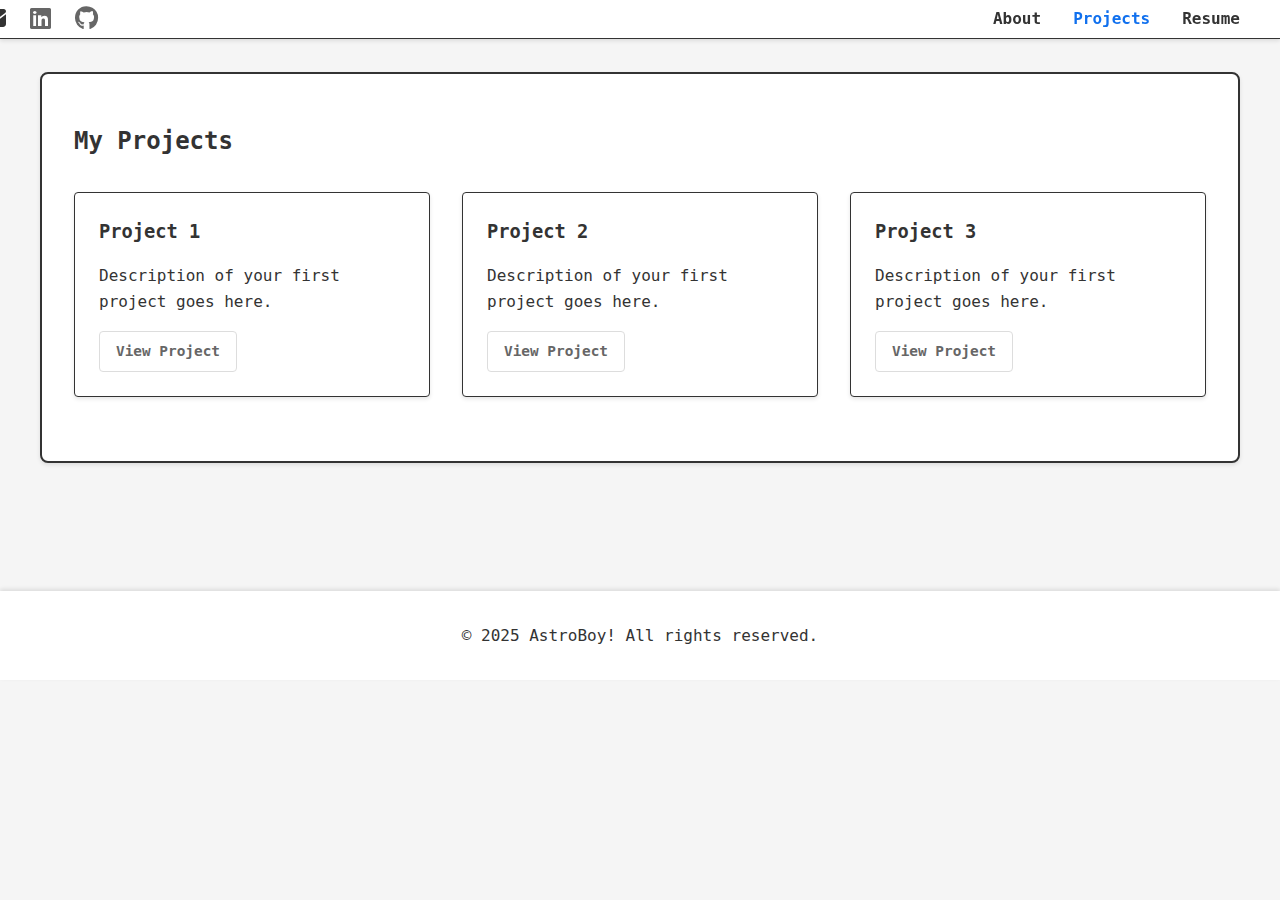
==== projects.html @ b65995aa "Initial portfolio website commit" ====
<!DOCTYPE html>
<html lang="en">
<head>
    <meta charset="UTF-8">
    <meta name="viewport" content="width=device-width, initial-scale=1.0">
    <title>Projects - Portfolio</title>
    <link rel="stylesheet" href="styles.css">
    <link rel="stylesheet" href="https://cdnjs.cloudflare.com/ajax/libs/font-awesome/6.5.1/css/all.min.css">
</head>
<body>
    <nav class="navbar">
        <div class="nav-content">
            <div class="nav-left">
                <div class="social-icons">
                    <a href="mailto:your.email@example.com" class="icon-link" title="Email">
                        <i class="fas fa-envelope"></i>
                    </a>
                    <a href="https://linkedin.com/in/yourprofile" class="icon-link" title="LinkedIn">
                        <i class="fab fa-linkedin"></i>
                    </a>
                    <a href="https://github.com/yourusername" class="icon-link" title="GitHub">
                        <i class="fab fa-github"></i>
                    </a>
                </div>
            </div>
            <ul class="nav-links">
                <li><a href="index.html">About</a></li>
                <li><a href="projects.html" class="active">Projects</a></li>
                <li><a href="resume.html">Resume</a></li>
            </ul>
        </div>
    </nav>

    <main>
        <section class="projects-section">
            <h2>My Projects</h2>
            <div class="project-grid">

            </div>
        </section>
    </main>

    <footer>
        <p>&copy; 2025 AstroBoy! All rights reserved.</p>
    </footer>

    <script src="script.js"></script>
</body>
</html>
---- styles.css ----
/* Reset and base styles */
* {
    margin: 0;
    padding: 0;
    box-sizing: border-box;
}

body {
    font-family: 'Arial', sans-serif;
    line-height: 1.6;
    color: #333;
    background-color: #f5f5f5;
}

/* Navigation */
.navbar {
    position: fixed;
    top: 0;
    width: 100%;
    background-color: #fff;
    box-shadow: 0 2px 4px rgba(0, 0, 0, 0.1);
    z-index: 1000;
    border-bottom: solid;
    border-width: 1px;
}

.nav-content {
    max-width: 1200px;
    margin: 0 auto;
    display: flex;
    justify-content: space-between;
    align-items: center;
}

.nav-left {
    display: flex;
    align-items: center;
    gap: 2rem;
}

.logo {
    font-size: 1.5rem;
    font-weight: bold;
}

.social-icons {
    display: flex;
    gap: 1.5rem;
    transform: translateX(-50%);
}

.icon-link {
    color: #666;
    font-size: 1.5rem;
    transition: color 0.3s ease;
}

.icon-link:hover {
    color: #333;
}

.nav-links {
    display: flex;
    list-style: none;
    gap: 2rem;
}

.nav-links a {
    text-decoration: none;
    color: #333;
    font-weight: bolder;
    transition: color 0.3s ease;
}

.nav-links a:hover,
.nav-links a.active {
    color: #1070ee;
    
}

/* Main content */
main {
    margin-top: 40px;
    padding: 2rem;
}

/* Section styles */
.section {
    max-width: 1000px;
    margin: 0 auto;
    padding: 4rem 2rem;
    background-color: #fff;
    border-radius: 8px;
    box-shadow: 0 2px 4px rgba(0, 0, 0, 0.1);
    margin-top: 2px;
    display: grid;
    grid-template-columns: 1fr 200px;
    border-style: solid;
    border-width: 1px;
}

/* About section specific styles */
.section.about-section {
    display: grid;
    grid-template-columns: 1fr 200px;
    gap: 2rem;
}

.left-column {
    min-width: 0;
    max-width: 580px;
}

.right-column {
    justify-self: end;
    display: flex;
    flex-direction: column;
    gap: 1rem;
}

/* Projects section specific styles */
.projects-section {
    max-width: 1200px;
    margin: 0 auto;
    padding: 4rem 2rem;
    background-color: #fff;
    border-radius: 8px;
    box-shadow: 0 2px 4px rgba(0, 0, 0, 0.1);
    margin-bottom: 2rem;
    border-style:solid;
    border-width: 2px;
    padding-top: 3rem;
}

.project-grid {
    display: grid;
    grid-template-columns: repeat(auto-fit, minmax(300px, 1fr));
    gap: 2rem;
    margin-top: 2rem;
}

.project-card {
    background-color: #fff;
    padding: 1.5rem;
    border-radius: 4px;
    box-shadow: 0 2px 4px rgba(0, 0, 0, 0.1);
    transition: transform 0.3s ease;
    border-style:solid;
    border-width: 1px;
}

.project-card:hover {
    transform: translateY(-5px);
}

.project-card h3 {
    margin-bottom: 1rem;
    color: #333;
}

.project-links {
    margin-top: 1rem;
    display: flex;
    gap: 1rem;
}

.project-link {
    text-decoration: none;
    color: #666;
    font-size: 0.9rem;
    padding: 0.5rem 1rem;
    border: 1px solid #ddd;
    border-radius: 4px;
    border-style: solid;
    border-width: 1px;
    background-color: transparent;
    font-weight: 600;
    transition: all 0.3s ease;
    position: relative;
    overflow: hidden;
}

.project-link:hover {
    background-color: #5791b3;
    color: #fff;
    border-color: #5791b3;
}

/* Resume section specific styles */
.resume-section {
    max-width: 1200px;
    margin: 0 auto;
    padding: 2rem;
    background-color: #fff;
    border-radius: 8px;
    box-shadow: 0 2px 4px rgba(0, 0, 0, 0.1);
    margin-bottom: 2rem;
    border-style: solid;
    border-width: 1px;
}

.pdf-container {
    width: 100%;
    height: 800px;
    background-color: #fff;
    border-radius: 4px;
    overflow: hidden;
    box-shadow: 0 2px 4px rgba(0, 0, 0, 0.1);
    margin-top: 1rem;
    display: flex;
    justify-content: center;
    align-items: center;
}

.pdf-container embed {
    width: 100%;
    height: 100%;
    border: none;
}

/* Common styles */
.section h2 {
    color: #333;
    font-size: 2rem;
}

h1 {
    font-size: 2rem;
    margin-bottom: 0.5rem;
    color: #333;
    font-family: 'Share Tech Mono', monospace;
    letter-spacing: -0.5px;
    line-height: 1.2;
}

.profile-info h3 {
    font-size: 1.5rem;
    margin-bottom: 0.5rem;
    color: #333;
    font-family: 'Share Tech Mono', monospace;
    letter-spacing: -0.5px;
}

.profile-info .title {
    font-size: 1.2rem;
    color: #666;
    margin-bottom: 1rem;
}

.profile-info .bio {
    margin-bottom: 1rem;
    line-height: 1.6;
    justify-content: center;
}

.profile-image-container {
    width: 200px;
    height: 200px;
    border-radius: 50%;
    overflow: hidden;
    border: 3px solid #fff;
    box-shadow: 0 2px 4px rgba(0, 0, 0, 0.1);
    border-style:solid;
    border-width: 2px;
    border-color: black;
}

.profile-image {
    width: 100%;
    height: 100%;
    object-fit: cover;
    object-position: center top ;
    transform: scale(1);
}

/* Footer */
footer {
    text-align: center;
    padding: 2rem;
    background-color: #fff;
    margin-top: 4rem;
    box-shadow: 0 -2px 4px rgba(0, 0, 0, 0.1);
}

/* Responsive design */
@media (max-width: 768px) {
    .nav-content {
        flex-direction: column;
        gap: 1rem;
    }

    .nav-left {
        flex-direction: column;
        gap: 1rem;
    }

    .social-icons {
        position: static;
        transform: none;
        margin: 1rem 0;
    }
    main {
        margin-top: 90px;
        padding: 2rem;
    }
    .nav-links {
        gap: 1rem;
    }

    .section {
        padding: 2rem 1rem;
        grid-template-columns: 1fr;
        text-align: center;
    }

    .section.about-section {
        grid-template-columns: 1fr;
        display: flex;
        flex-direction: column;
        align-items: center;
    }

    .right-column {
        justify-self: center;
        order: -1;
        width: 100%;
        display: flex;
        justify-content: center;        
        margin-bottom: 1rem;
    }

    .left-column {
        width: 100%;
        text-align: center;
    }

    .profile-info {
        display: flex;
        flex-direction: column;
        align-items: center;
    }

    .profile-image-container {
        margin: 0 auto;
        width: 180px;
        height: 180px;
    }

    .project-grid {
        grid-template-columns: 1fr;
    }

    .pdf-container {
        height: 600px;
    }

    .left-column h2 {
        font-size: 1.5rem;
        letter-spacing: -1px;
        padding: 0 0.5rem;
        width: 100%;
    }
    /* Resume section specific styles */
.resume-section {
    max-width: 1200px;
    margin: 0 auto;
    padding: 2rem;
    background-color: #fff;
    border-radius: 8px;
    box-shadow: 0 2px 4px rgba(0, 0, 0, 0.1);
    margin-bottom: 2rem;
}

.pdf-container {
    width: 100%;
    height: 800px;
    background-color: #fff;
    border-radius: 4px;
    overflow: hidden;
    box-shadow: 0 2px 4px rgba(0, 0, 0, 0.1);
    margin-top: 1rem;
}

.pdf-container embed {
    width: 100%;
    height: 100%;
}

    .resume-section {
        padding: 1rem;
        margin: 0.5rem;
    }

    .bio {
        font-size: 1rem;
        text-align: center;
        padding: 0 1rem;
    }
} 
@import url('https://fonts.googleapis.com/css2?family=Rajdhani:wght@500;600;700&family=Share+Tech+Mono&display=swap');

h1, h2, h3 {
    font-family: 'Share Tech Mono', monospace;  /* Monospace with a tech feel */
}

body, p {
    font-family: 'Share Tech Mono', monospace;  /* Monospace with a tech feel */
}

.bio {
    line-height: 1.6;
    color: #333;
    font-size: 1.1rem;
    margin: 1.5rem 0;
    text-align: justify;
}

.bio strong {
    color: #0066cc;
    font-weight: 600;
}
.skill-list {
    list-style-type: disc;
    margin-left: 2rem;
    text-align: justify;
}

.education-info {
    text-align: center;
    font-family: 'Share Tech Mono', monospace;
}

.education-info .degree {
    text-wrap: balance;
    color: #333;
    font-size: 1.1rem;
}

.education-info .university {
    font-size: 1rem;
}

.education-info .location {
    color: #666;
    font-size: 0.9rem;
}

@media (max-width: 768px) {
    .education-info {
        margin-top: 1rem;
        margin-bottom: 2rem;
    }
    
    .education-info .degree {
        font-size: 1rem;
    }
    
    .education-info .university,
    .education-info .location {
        font-size: 0.9rem;
    }
}
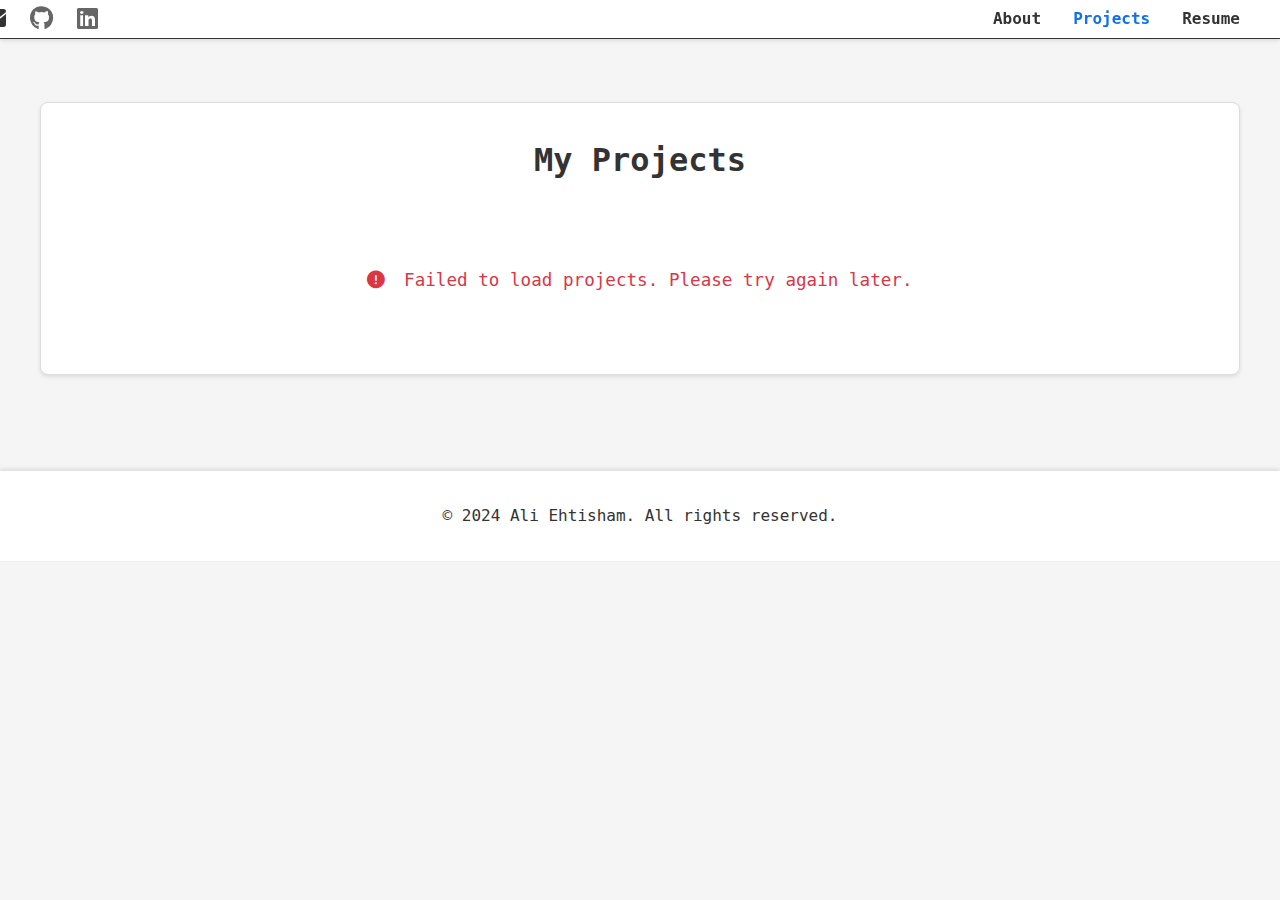
==== commit 861abf7c: "final touches to the projects page and resume page and addes download button" ====
--- a/projects.html
+++ b/projects.html
@@ -3,23 +3,23 @@
 <head>
     <meta charset="UTF-8">
     <meta name="viewport" content="width=device-width, initial-scale=1.0">
-    <title>Projects - Portfolio</title>
+    <title>My Projects</title>
     <link rel="stylesheet" href="styles.css">
-    <link rel="stylesheet" href="https://cdnjs.cloudflare.com/ajax/libs/font-awesome/6.5.1/css/all.min.css">
+    <link rel="stylesheet" href="https://cdnjs.cloudflare.com/ajax/libs/font-awesome/6.0.0/css/all.min.css">
 </head>
 <body>
     <nav class="navbar">
         <div class="nav-content">
             <div class="nav-left">
                 <div class="social-icons">
-                    <a href="mailto:your.email@example.com" class="icon-link" title="Email">
+                    <a href="mailto:maaliehtisham@gmail.com" class="icon-link" title="Email">
                         <i class="fas fa-envelope"></i>
                     </a>
-                    <a href="https://linkedin.com/in/yourprofile" class="icon-link" title="LinkedIn">
+                    <a href="https://github.com/ALIEHTISHAM" target="_blank" class="icon-link">
+                        <i class="fab fa-github"></i>
+                    </a>
+                    <a href="https://www.linkedin.com/in/ali-ehtisham-b0b3b8226/" target="_blank" class="icon-link">
                         <i class="fab fa-linkedin"></i>
-                    </a>
-                    <a href="https://github.com/yourusername" class="icon-link" title="GitHub">
-                        <i class="fab fa-github"></i>
                     </a>
                 </div>
             </div>
@@ -34,14 +34,14 @@
     <main>
         <section class="projects-section">
             <h2>My Projects</h2>
-            <div class="project-grid">
-
+            <div class="projects-grid">
+                <!-- Projects will be dynamically loaded here -->
             </div>
         </section>
     </main>
 
     <footer>
-        <p>&copy; 2025 AstroBoy! All rights reserved.</p>
+        <p>&copy; 2024 Ali Ehtisham. All rights reserved.</p>
     </footer>
 
     <script src="script.js"></script>
--- a/styles.css
+++ b/styles.css
@@ -121,69 +121,161 @@
 /* Projects section specific styles */
 .projects-section {
     max-width: 1200px;
-    margin: 0 auto;
-    padding: 4rem 2rem;
+    margin-top: 30px;
+    margin-left: auto;
+    margin-right: auto;;
+    padding: 2rem;
     background-color: #fff;
     border-radius: 8px;
     box-shadow: 0 2px 4px rgba(0, 0, 0, 0.1);
+    border: 1px solid #ddd;
+}
+
+.projects-section h2 {
     margin-bottom: 2rem;
-    border-style:solid;
-    border-width: 2px;
-    padding-top: 3rem;
-}
-
-.project-grid {
+    text-align: center;
+    font-size: 2rem;
+    color: #333;
+}
+
+.projects-grid {
     display: grid;
     grid-template-columns: repeat(auto-fit, minmax(300px, 1fr));
     gap: 2rem;
-    margin-top: 2rem;
+    padding: 1rem;
 }
 
 .project-card {
-    background-color: #fff;
+    background: #fff;
+    border-radius: 8px;
     padding: 1.5rem;
-    border-radius: 4px;
-    box-shadow: 0 2px 4px rgba(0, 0, 0, 0.1);
-    transition: transform 0.3s ease;
-    border-style:solid;
-    border-width: 1px;
+    box-shadow: 0 2px 4px rgba(0, 0, 0, 0.1);
+    border: 1px solid #ddd;
+    transition: transform 0.3s ease, box-shadow 0.3s ease;
+    display: flex;
+    flex-direction: column;
+    height: 100%;
+    min-height: 300px;
 }
 
 .project-card:hover {
     transform: translateY(-5px);
+    box-shadow: 0 4px 8px rgba(0, 0, 0, 0.15);
 }
 
 .project-card h3 {
+    margin: 0 0 1rem 0;
+    color: #333;
+    font-size: 1.3rem;
+    font-family: 'Share Tech Mono', monospace;
+}
+
+.project-description {
+    color: #666;
     margin-bottom: 1rem;
-    color: #333;
+    line-height: 1.5;
+    flex-grow: 1;
+}
+
+.project-tech {
+    color: #444;
+    font-size: 0.9rem;
+    margin-bottom: 1rem;
+}
+
+.project-stats {
+    display: flex;
+    gap: 1rem;
+    margin-bottom: 1rem;
+    color: #666;
+    font-size: 0.9rem;
+}
+
+.project-stats span {
+    display: flex;
+    align-items: center;
+    gap: 0.3rem;
 }
 
 .project-links {
-    margin-top: 1rem;
     display: flex;
     gap: 1rem;
+    margin-top: auto;
 }
 
 .project-link {
+    display: inline-flex;
+    align-items: center;
+    gap: 0.5rem;
+    padding: 0.5rem 1rem;
+    background-color: transparent;
+    color: #666;
     text-decoration: none;
-    color: #666;
+    border-radius: 4px;
     font-size: 0.9rem;
-    padding: 0.5rem 1rem;
     border: 1px solid #ddd;
-    border-radius: 4px;
-    border-style: solid;
-    border-width: 1px;
-    background-color: transparent;
     font-weight: 600;
     transition: all 0.3s ease;
-    position: relative;
-    overflow: hidden;
+    margin-bottom: 0px;
 }
 
 .project-link:hover {
     background-color: #5791b3;
-    color: #fff;
+    color: white;
     border-color: #5791b3;
+}
+
+.loading {
+    text-align: center;
+    padding: 2rem;
+    color: #666;
+    font-size: 1.1rem;
+}
+
+.loading i {
+    margin-right: 0.5rem;
+    color: #5791b3;
+}
+
+.error-message {
+    text-align: center;
+    padding: 2rem;
+    color: #dc3545;
+    font-size: 1.1rem;
+}
+
+.error-message i {
+    margin-right: 0.5rem;
+}
+
+@media (max-width: 768px) {
+    .projects-section {
+        margin-top: 10px;
+        padding: 1rem;
+    }
+
+    .projects-section h2 {
+        margin-bottom: 1.5rem;
+    }
+
+    .projects-grid {
+        grid-template-columns: 1fr;
+        gap: 1rem;
+        padding: 0.5rem;
+    }
+
+    .project-card {
+        padding: 1rem;
+    }
+
+    .project-links {
+        flex-direction: column;
+    }
+
+    .project-link {
+        width: 100%;
+        justify-content: center;
+    }
 }
 
 /* Resume section specific styles */
@@ -320,7 +412,8 @@
         align-items: center;
     }
 
-    .right-column {
+    .right-column
+         {
         justify-self: center;
         order: -1;
         width: 100%;
@@ -388,11 +481,7 @@
 
     .resume-section {
         padding: 1rem;
-        margin: 0.5rem;
-    }
-
-    .bio {
-        font-size: 1rem;
+    font-size: 1rem;
         text-align: center;
         padding: 0 1rem;
     }
@@ -404,7 +493,8 @@
 }
 
 body, p {
-    font-family: 'Share Tech Mono', monospace;  /* Monospace with a tech feel */
+    font-family: 'Share Tech Mono', monospace;  /* Monospa        margin: 0.5rem;
+ce with a tech feel */
 }
 
 .bio {
@@ -450,6 +540,19 @@
         margin-top: 1rem;
         margin-bottom: 2rem;
     }
+    .bio {
+        line-height: 1.6;
+        color: #333;
+        font-size: 1.1rem;
+        margin: 1.5rem 0;
+        text-align: left;
+        
+    }
+    .skill-list {
+        list-style-type: disc;
+        margin-left: 2rem;
+        text-align: left;
+    }
     
     .education-info .degree {
         font-size: 1rem;
@@ -462,3 +565,4 @@
 }
 
 
+
